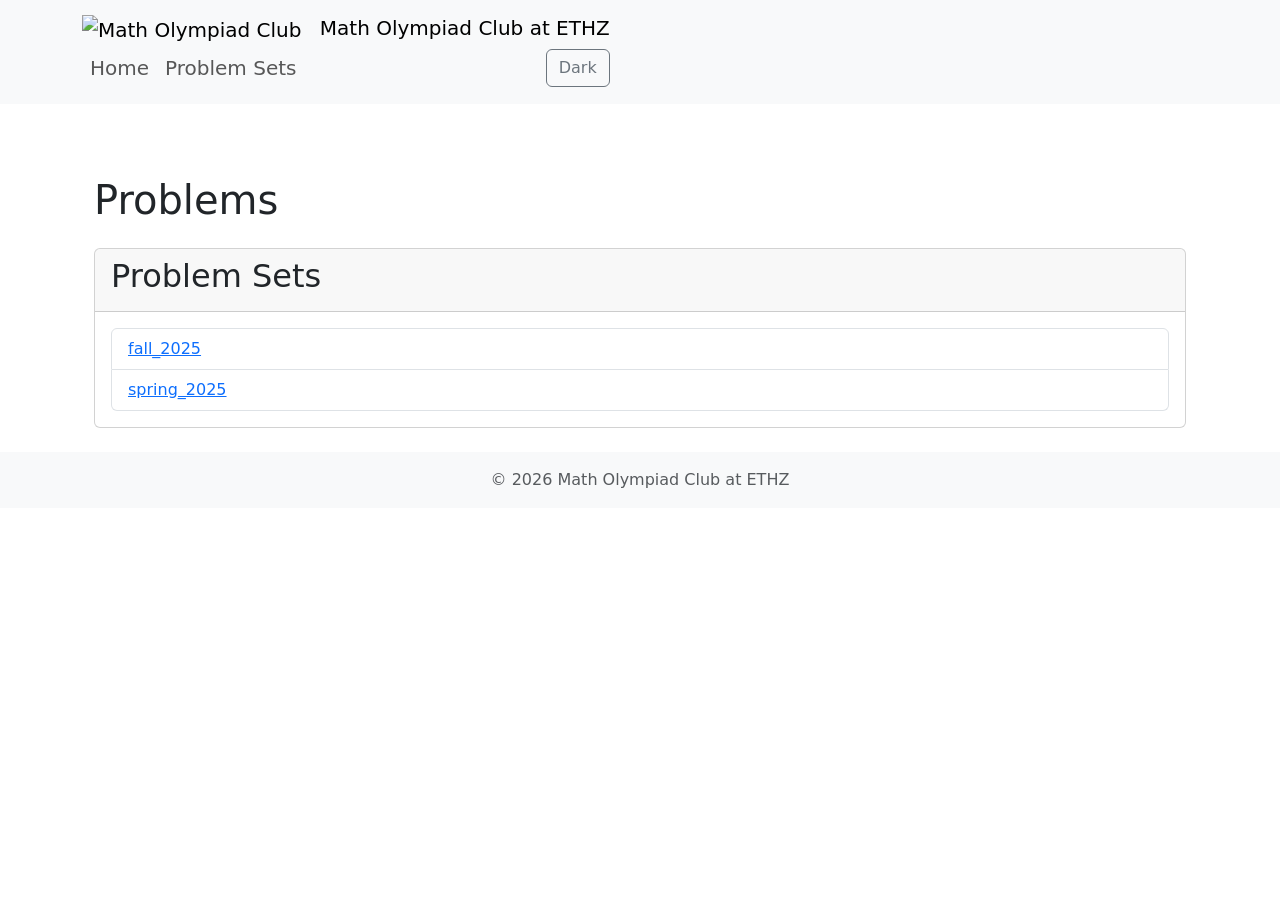
==== docs/problems.html @ e050d31b "update" ====
<!DOCTYPE html>
<html lang="en" data-bs-theme="light">
<head>
    <meta charset="UTF-8">
    <meta name="viewport" content="width=device-width, initial-scale=1.0">
    <title>Math Olympiad Club at ETHZ</title>
    <!-- Bootstrap CSS -->
    <link href="https://cdn.jsdelivr.net/npm/bootstrap@5.3.0/dist/css/bootstrap.min.css" rel="stylesheet">
    <!-- KaTeX CSS -->
    <link href="https://cdn.jsdelivr.net/npm/katex@0.16.4/dist/katex.min.css" rel="stylesheet">
    <!-- Custom Fonts -->
    <link href="https://fonts.googleapis.com/css2?family=Fira+Math&family=Fira+Sans:wght@400;700&display=swap" rel="stylesheet">
    <!-- Custom CSS -->
    <link href="static/css/custom.css" rel="stylesheet">
    <!-- Font Awesome (latest version) -->
    <script src="https://kit.fontawesome.com/your-fontawesome-kit.js" crossorigin="anonymous"></script>
</head>
<body>
    <nav class="navbar navbar-expand-lg navbar-light bg-light">
        <div class="container">
            <span class="navbar-brand">
                <img id="club-logo" src="static/images/club_logo.png" alt="Math Olympiad Club" style="height: 140px; margin-right: 12px;">
                Math Olympiad Club at ETHZ
            </a>
            <button class="navbar-toggler" type="button" data-bs-toggle="collapse" data-bs-target="#navbarNav">
                <span class="navbar-toggler-icon"></span>
            </button>
            <div class="collapse navbar-collapse" id="navbarNav">
                <ul class="navbar-nav me-auto">
                    <li class="nav-item">
                        <a class="nav-link" href="index.html">Home</a>
                    </li>
                    <li class="nav-item">
                        <a class="nav-link" href="problems.html">Problem Sets</a>
                    </li>
                </ul>
                <button id="theme-toggle" class="btn btn-outline-secondary ms-auto" type="button" aria-label="Toggle color mode">
                    Dark
                </button>
            </div>
        </div>
    </nav>

    <main class="container py-4">
        
<div class="container mt-5">
    <h1>Problems</h1>
    <div class="row mt-4">
        <div class="col-md-12">
            <div class="card">
                <div class="card-header">
                    <h2>Problem Sets</h2>
                </div>
                <div class="card-body">
                    
    <ul class="list-group">
    
        
            
            <li class="list-group-item">
                <a data-bs-toggle="collapse" href="#root-1" role="button" aria-expanded="false" aria-controls="root-1">
                    <i class="fas fa-folder"></i> fall_2025
                </a>
                <div class="collapse ms-3" id="root-1">
                    
    <ul class="list-group">
    
        
            
            <li class="list-group-item">
                <a data-bs-toggle="collapse" href="#root-1-1" role="button" aria-expanded="false" aria-controls="root-1-1">
                    <i class="fas fa-folder"></i> problemset_1
                </a>
                <div class="collapse ms-3" id="root-1-1">
                    
    <ul class="list-group">
    
        
            <li class="list-group-item">
                <a href="static/uploads/problems/fall_2025/problemset_1/problemset_1.pdf" target="_blank">
                    <i class="fas fa-file"></i> problemset_1.pdf
                </a>
            </li>
        
    
    </ul>

                </div>
            </li>
        
    
        
            
            <li class="list-group-item">
                <a data-bs-toggle="collapse" href="#root-1-2" role="button" aria-expanded="false" aria-controls="root-1-2">
                    <i class="fas fa-folder"></i> problemset_2
                </a>
                <div class="collapse ms-3" id="root-1-2">
                    
    <ul class="list-group">
    
        
            <li class="list-group-item">
                <a href="static/uploads/problems/fall_2025/problemset_2/problemset_2.pdf" target="_blank">
                    <i class="fas fa-file"></i> problemset_2.pdf
                </a>
            </li>
        
    
    </ul>

                </div>
            </li>
        
    
        
            
            <li class="list-group-item">
                <a data-bs-toggle="collapse" href="#root-1-3" role="button" aria-expanded="false" aria-controls="root-1-3">
                    <i class="fas fa-folder"></i> problemset_3
                </a>
                <div class="collapse ms-3" id="root-1-3">
                    
    <ul class="list-group">
    
        
            <li class="list-group-item">
                <a href="static/uploads/problems/fall_2025/problemset_3/problemset_3.pdf" target="_blank">
                    <i class="fas fa-file"></i> problemset_3.pdf
                </a>
            </li>
        
    
    </ul>

                </div>
            </li>
        
    
        
            
            <li class="list-group-item">
                <a data-bs-toggle="collapse" href="#root-1-4" role="button" aria-expanded="false" aria-controls="root-1-4">
                    <i class="fas fa-folder"></i> problemset_4
                </a>
                <div class="collapse ms-3" id="root-1-4">
                    
    <ul class="list-group">
    
        
            <li class="list-group-item">
                <a href="static/uploads/problems/fall_2025/problemset_4/problemset_4.pdf" target="_blank">
                    <i class="fas fa-file"></i> problemset_4.pdf
                </a>
            </li>
        
    
    </ul>

                </div>
            </li>
        
    
        
            <li class="list-group-item">
                <a href="static/uploads/problems/fall_2025/Problems_Selection_4.pdf" target="_blank">
                    <i class="fas fa-file"></i> Problems_Selection_4.pdf
                </a>
            </li>
        
    
        
            <li class="list-group-item">
                <a href="static/uploads/problems/fall_2025/Problems_Selection_5.pdf" target="_blank">
                    <i class="fas fa-file"></i> Problems_Selection_5.pdf
                </a>
            </li>
        
    
        
            <li class="list-group-item">
                <a href="static/uploads/problems/fall_2025/Problems_Selection_6.pdf" target="_blank">
                    <i class="fas fa-file"></i> Problems_Selection_6.pdf
                </a>
            </li>
        
    
        
            <li class="list-group-item">
                <a href="static/uploads/problems/fall_2025/Problem_Selection_7.pdf" target="_blank">
                    <i class="fas fa-file"></i> Problem_Selection_7.pdf
                </a>
            </li>
        
    
    </ul>

                </div>
            </li>
        
    
        
            
            <li class="list-group-item">
                <a data-bs-toggle="collapse" href="#root-2" role="button" aria-expanded="false" aria-controls="root-2">
                    <i class="fas fa-folder"></i> spring_2025
                </a>
                <div class="collapse ms-3" id="root-2">
                    
    <ul class="list-group">
    
        
            
            <li class="list-group-item">
                <a data-bs-toggle="collapse" href="#root-2-1" role="button" aria-expanded="false" aria-controls="root-2-1">
                    <i class="fas fa-folder"></i> magic_problems_&_puzzles
                </a>
                <div class="collapse ms-3" id="root-2-1">
                    
    <ul class="list-group">
    
        
            
            <li class="list-group-item">
                <a data-bs-toggle="collapse" href="#root-2-1-1" role="button" aria-expanded="false" aria-controls="root-2-1-1">
                    <i class="fas fa-folder"></i> hat_problems
                </a>
                <div class="collapse ms-3" id="root-2-1-1">
                    
    <ul class="list-group">
    
        
            <li class="list-group-item">
                <a href="static/uploads/problems/spring_2025/magic_problems_&_puzzles/hat_problems/hat_problems.pdf" target="_blank">
                    <i class="fas fa-file"></i> hat_problems.pdf
                </a>
            </li>
        
    
        
            <li class="list-group-item">
                <a href="static/uploads/problems/spring_2025/magic_problems_&_puzzles/hat_problems/hat_problems_solutions.pdf" target="_blank">
                    <i class="fas fa-file"></i> hat_problems_solutions.pdf
                </a>
            </li>
        
    
    </ul>

                </div>
            </li>
        
    
        
            
            <li class="list-group-item">
                <a data-bs-toggle="collapse" href="#root-2-1-2" role="button" aria-expanded="false" aria-controls="root-2-1-2">
                    <i class="fas fa-folder"></i> picture_hanging_puzzle
                </a>
                <div class="collapse ms-3" id="root-2-1-2">
                    
    <ul class="list-group">
    
        
            <li class="list-group-item">
                <a href="static/uploads/problems/spring_2025/magic_problems_&_puzzles/picture_hanging_puzzle/picture_hanging_puzzle.pdf" target="_blank">
                    <i class="fas fa-file"></i> picture_hanging_puzzle.pdf
                </a>
            </li>
        
    
        
            <li class="list-group-item">
                <a href="static/uploads/problems/spring_2025/magic_problems_&_puzzles/picture_hanging_puzzle/picture_hanging_puzzle_solutions.pdf" target="_blank">
                    <i class="fas fa-file"></i> picture_hanging_puzzle_solutions.pdf
                </a>
            </li>
        
    
    </ul>

                </div>
            </li>
        
    
    </ul>

                </div>
            </li>
        
    
        
            
            <li class="list-group-item">
                <a data-bs-toggle="collapse" href="#root-2-2" role="button" aria-expanded="false" aria-controls="root-2-2">
                    <i class="fas fa-folder"></i> problemset_1
                </a>
                <div class="collapse ms-3" id="root-2-2">
                    
    <ul class="list-group">
    
        
            <li class="list-group-item">
                <a href="static/uploads/problems/spring_2025/problemset_1/problemsetsolutions_1.pdf" target="_blank">
                    <i class="fas fa-file"></i> problemsetsolutions_1.pdf
                </a>
            </li>
        
    
        
            <li class="list-group-item">
                <a href="static/uploads/problems/spring_2025/problemset_1/problemset_1.pdf" target="_blank">
                    <i class="fas fa-file"></i> problemset_1.pdf
                </a>
            </li>
        
    
    </ul>

                </div>
            </li>
        
    
        
            
            <li class="list-group-item">
                <a data-bs-toggle="collapse" href="#root-2-3" role="button" aria-expanded="false" aria-controls="root-2-3">
                    <i class="fas fa-folder"></i> problemset_2
                </a>
                <div class="collapse ms-3" id="root-2-3">
                    
    <ul class="list-group">
    
        
            <li class="list-group-item">
                <a href="static/uploads/problems/spring_2025/problemset_2/problemsetsolutions_2.pdf" target="_blank">
                    <i class="fas fa-file"></i> problemsetsolutions_2.pdf
                </a>
            </li>
        
    
        
            <li class="list-group-item">
                <a href="static/uploads/problems/spring_2025/problemset_2/problemset_2.pdf" target="_blank">
                    <i class="fas fa-file"></i> problemset_2.pdf
                </a>
            </li>
        
    
    </ul>

                </div>
            </li>
        
    
        
            
            <li class="list-group-item">
                <a data-bs-toggle="collapse" href="#root-2-4" role="button" aria-expanded="false" aria-controls="root-2-4">
                    <i class="fas fa-folder"></i> problemset_3
                </a>
                <div class="collapse ms-3" id="root-2-4">
                    
    <ul class="list-group">
    
        
            <li class="list-group-item">
                <a href="static/uploads/problems/spring_2025/problemset_3/problemsetsolutions_3.pdf" target="_blank">
                    <i class="fas fa-file"></i> problemsetsolutions_3.pdf
                </a>
            </li>
        
    
        
            <li class="list-group-item">
                <a href="static/uploads/problems/spring_2025/problemset_3/problemset_3.pdf" target="_blank">
                    <i class="fas fa-file"></i> problemset_3.pdf
                </a>
            </li>
        
    
    </ul>

                </div>
            </li>
        
    
        
            
            <li class="list-group-item">
                <a data-bs-toggle="collapse" href="#root-2-5" role="button" aria-expanded="false" aria-controls="root-2-5">
                    <i class="fas fa-folder"></i> problemset_4
                </a>
                <div class="collapse ms-3" id="root-2-5">
                    
    <ul class="list-group">
    
        
            <li class="list-group-item">
                <a href="static/uploads/problems/spring_2025/problemset_4/problemsetsolutions_4.pdf" target="_blank">
                    <i class="fas fa-file"></i> problemsetsolutions_4.pdf
                </a>
            </li>
        
    
        
            <li class="list-group-item">
                <a href="static/uploads/problems/spring_2025/problemset_4/problemset_4.pdf" target="_blank">
                    <i class="fas fa-file"></i> problemset_4.pdf
                </a>
            </li>
        
    
    </ul>

                </div>
            </li>
        
    
        
            
            <li class="list-group-item">
                <a data-bs-toggle="collapse" href="#root-2-6" role="button" aria-expanded="false" aria-controls="root-2-6">
                    <i class="fas fa-folder"></i> problemset_5
                </a>
                <div class="collapse ms-3" id="root-2-6">
                    
    <ul class="list-group">
    
        
            <li class="list-group-item">
                <a href="static/uploads/problems/spring_2025/problemset_5/problemsetsolutions_5.pdf" target="_blank">
                    <i class="fas fa-file"></i> problemsetsolutions_5.pdf
                </a>
            </li>
        
    
        
            <li class="list-group-item">
                <a href="static/uploads/problems/spring_2025/problemset_5/problemset_5.pdf" target="_blank">
                    <i class="fas fa-file"></i> problemset_5.pdf
                </a>
            </li>
        
    
    </ul>

                </div>
            </li>
        
    
        
            
            <li class="list-group-item">
                <a data-bs-toggle="collapse" href="#root-2-7" role="button" aria-expanded="false" aria-controls="root-2-7">
                    <i class="fas fa-folder"></i> problemset_6
                </a>
                <div class="collapse ms-3" id="root-2-7">
                    
    <ul class="list-group">
    
        
            <li class="list-group-item">
                <a href="static/uploads/problems/spring_2025/problemset_6/problemsetsolutions_6.pdf" target="_blank">
                    <i class="fas fa-file"></i> problemsetsolutions_6.pdf
                </a>
            </li>
        
    
        
            <li class="list-group-item">
                <a href="static/uploads/problems/spring_2025/problemset_6/problemset_6.pdf" target="_blank">
                    <i class="fas fa-file"></i> problemset_6.pdf
                </a>
            </li>
        
    
    </ul>

                </div>
            </li>
        
    
        
            
            <li class="list-group-item">
                <a data-bs-toggle="collapse" href="#root-2-8" role="button" aria-expanded="false" aria-controls="root-2-8">
                    <i class="fas fa-folder"></i> problemset_7
                </a>
                <div class="collapse ms-3" id="root-2-8">
                    
    <ul class="list-group">
    
        
            <li class="list-group-item">
                <a href="static/uploads/problems/spring_2025/problemset_7/problemsetsolutions_7.pdf" target="_blank">
                    <i class="fas fa-file"></i> problemsetsolutions_7.pdf
                </a>
            </li>
        
    
        
            <li class="list-group-item">
                <a href="static/uploads/problems/spring_2025/problemset_7/problemset_7.pdf" target="_blank">
                    <i class="fas fa-file"></i> problemset_7.pdf
                </a>
            </li>
        
    
    </ul>

                </div>
            </li>
        
    
        
            
            <li class="list-group-item">
                <a data-bs-toggle="collapse" href="#root-2-9" role="button" aria-expanded="false" aria-controls="root-2-9">
                    <i class="fas fa-folder"></i> problemset_8
                </a>
                <div class="collapse ms-3" id="root-2-9">
                    
    <ul class="list-group">
    
        
            <li class="list-group-item">
                <a href="static/uploads/problems/spring_2025/problemset_8/problemset_8.pdf" target="_blank">
                    <i class="fas fa-file"></i> problemset_8.pdf
                </a>
            </li>
        
    
        
            <li class="list-group-item">
                <a href="static/uploads/problems/spring_2025/problemset_8/problemsetsolutions_8.pdf" target="_blank">
                    <i class="fas fa-file"></i> problemsetsolutions_8.pdf
                </a>
            </li>
        
    
    </ul>

                </div>
            </li>
        
    
        
            
            <li class="list-group-item">
                <a data-bs-toggle="collapse" href="#root-2-10" role="button" aria-expanded="false" aria-controls="root-2-10">
                    <i class="fas fa-folder"></i> problemset_9
                </a>
                <div class="collapse ms-3" id="root-2-10">
                    
    <ul class="list-group">
    
        
            <li class="list-group-item">
                <a href="static/uploads/problems/spring_2025/problemset_9/problemset_9.pdf" target="_blank">
                    <i class="fas fa-file"></i> problemset_9.pdf
                </a>
            </li>
        
    
        
            <li class="list-group-item">
                <a href="static/uploads/problems/spring_2025/problemset_9/problemsetsolutions_9.pdf" target="_blank">
                    <i class="fas fa-file"></i> problemsetsolutions_9.pdf
                </a>
            </li>
        
    
    </ul>

                </div>
            </li>
        
    
        
            
            <li class="list-group-item">
                <a data-bs-toggle="collapse" href="#root-2-11" role="button" aria-expanded="false" aria-controls="root-2-11">
                    <i class="fas fa-folder"></i> problemset_10
                </a>
                <div class="collapse ms-3" id="root-2-11">
                    
    <ul class="list-group">
    
        
            <li class="list-group-item">
                <a href="static/uploads/problems/spring_2025/problemset_10/problemset_10.pdf" target="_blank">
                    <i class="fas fa-file"></i> problemset_10.pdf
                </a>
            </li>
        
    
    </ul>

                </div>
            </li>
        
    
        
            
            <li class="list-group-item">
                <a data-bs-toggle="collapse" href="#root-2-12" role="button" aria-expanded="false" aria-controls="root-2-12">
                    <i class="fas fa-folder"></i> problemset_11
                </a>
                <div class="collapse ms-3" id="root-2-12">
                    
    <ul class="list-group">
    
        
            <li class="list-group-item">
                <a href="static/uploads/problems/spring_2025/problemset_11/problemset_11.pdf" target="_blank">
                    <i class="fas fa-file"></i> problemset_11.pdf
                </a>
            </li>
        
    
    </ul>

                </div>
            </li>
        
    
        
            
            <li class="list-group-item">
                <a data-bs-toggle="collapse" href="#root-2-13" role="button" aria-expanded="false" aria-controls="root-2-13">
                    <i class="fas fa-folder"></i> problemset_12
                </a>
                <div class="collapse ms-3" id="root-2-13">
                    
    <ul class="list-group">
    
        
            <li class="list-group-item">
                <a href="static/uploads/problems/spring_2025/problemset_12/problemset_12.pdf" target="_blank">
                    <i class="fas fa-file"></i> problemset_12.pdf
                </a>
            </li>
        
    
    </ul>

                </div>
            </li>
        
    
    </ul>

                </div>
            </li>
        
    
    </ul>

                </div>
            </div>
        </div>
    </div>
</div>

    </main>

    <footer class="footer mt-auto py-3 bg-light">
        <div class="container text-center">
            <span class="text-muted">© <span id="current-year"></span> Math Olympiad Club at ETHZ</span>
        </div>
    </footer>

    <!-- Bootstrap JS -->
    <script src="https://cdn.jsdelivr.net/npm/bootstrap@5.3.0/dist/js/bootstrap.bundle.min.js"></script>
    <!-- KaTeX JS -->
    <script src="https://cdn.jsdelivr.net/npm/katex@0.16.4/dist/katex.min.js"></script>
    <!-- Custom JS -->
    <script src="static/js/main.js"></script>
    <script>
    // Set current year
    document.getElementById('current-year').textContent = new Date().getFullYear();

    // Theme toggle logic with button text and persistence
    const themeToggle = document.getElementById('theme-toggle');
    const html = document.documentElement;
    const clubLogo = document.getElementById('club-logo');
    const logoLight = "static/images/club_logo.png";
    const logoDark = "static/images/club_logo_dark.png";
    function updateToggleText() {
        const currentTheme = html.getAttribute('data-bs-theme');
        themeToggle.textContent = currentTheme === 'light' ? 'Dark' : 'Light';
    }
    function updateLogo(theme) {
        clubLogo.src = theme === 'light' ? logoLight : logoDark;
    }
    function setTheme(theme) {
        html.setAttribute('data-bs-theme', theme);
        updateToggleText();
        updateLogo(theme);
        localStorage.setItem('theme', theme);
    }
    themeToggle.addEventListener('click', function() {
        const currentTheme = html.getAttribute('data-bs-theme');
        const newTheme = currentTheme === 'light' ? 'dark' : 'light';
        setTheme(newTheme);
    });
    // On page load, set theme from localStorage if available
    const savedTheme = localStorage.getItem('theme');
    if (savedTheme === 'dark' || savedTheme === 'light') {
        setTheme(savedTheme);
    } else {
        setTheme('light');
    }
    </script>
</body>
</html>
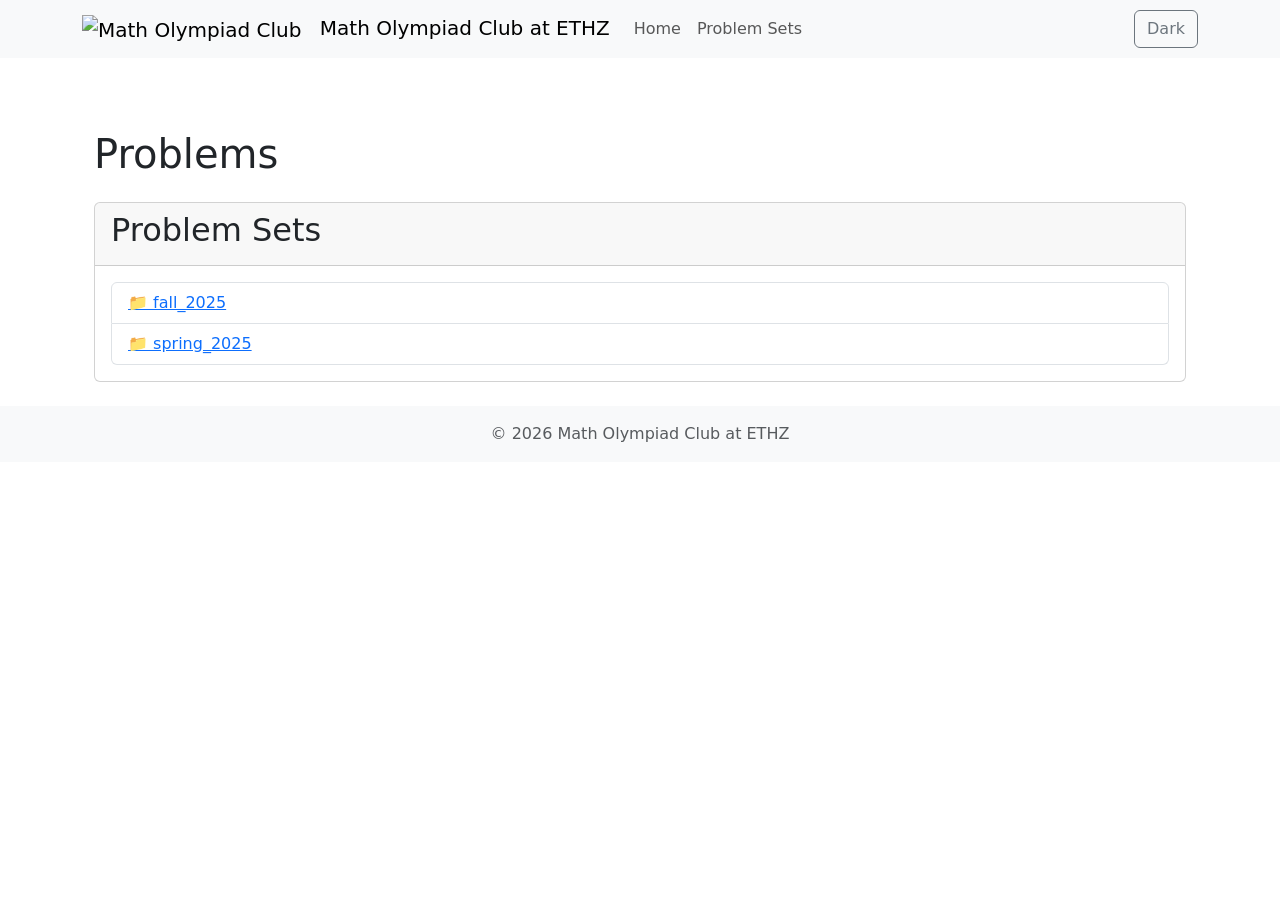
==== commit 679797a4: "update" ====
--- a/docs/problems.html
+++ b/docs/problems.html
@@ -6,14 +6,8 @@
     <title>Math Olympiad Club at ETHZ</title>
     <!-- Bootstrap CSS -->
     <link href="https://cdn.jsdelivr.net/npm/bootstrap@5.3.0/dist/css/bootstrap.min.css" rel="stylesheet">
-    <!-- KaTeX CSS -->
-    <link href="https://cdn.jsdelivr.net/npm/katex@0.16.4/dist/katex.min.css" rel="stylesheet">
-    <!-- Custom Fonts -->
-    <link href="https://fonts.googleapis.com/css2?family=Fira+Math&family=Fira+Sans:wght@400;700&display=swap" rel="stylesheet">
     <!-- Custom CSS -->
     <link href="static/css/custom.css" rel="stylesheet">
-    <!-- Font Awesome (latest version) -->
-    <script src="https://kit.fontawesome.com/your-fontawesome-kit.js" crossorigin="anonymous"></script>
 </head>
 <body>
     <nav class="navbar navbar-expand-lg navbar-light bg-light">
@@ -21,9 +15,12 @@
             <span class="navbar-brand">
                 <img id="club-logo" src="static/images/club_logo.png" alt="Math Olympiad Club" style="height: 140px; margin-right: 12px;">
                 Math Olympiad Club at ETHZ
-            </a>
+            </span>
             <button class="navbar-toggler" type="button" data-bs-toggle="collapse" data-bs-target="#navbarNav">
                 <span class="navbar-toggler-icon"></span>
+            </button>
+            <button id="theme-toggle" class="btn btn-outline-secondary ms-2 order-lg-last" type="button" aria-label="Toggle color mode">
+                Dark
             </button>
             <div class="collapse navbar-collapse" id="navbarNav">
                 <ul class="navbar-nav me-auto">
@@ -34,9 +31,6 @@
                         <a class="nav-link" href="problems.html">Problem Sets</a>
                     </li>
                 </ul>
-                <button id="theme-toggle" class="btn btn-outline-secondary ms-auto" type="button" aria-label="Toggle color mode">
-                    Dark
-                </button>
             </div>
         </div>
     </nav>
@@ -59,7 +53,7 @@
             
             <li class="list-group-item">
                 <a data-bs-toggle="collapse" href="#root-1" role="button" aria-expanded="false" aria-controls="root-1">
-                    <i class="fas fa-folder"></i> fall_2025
+                    📁 fall_2025
                 </a>
                 <div class="collapse ms-3" id="root-1">
                     
@@ -69,7 +63,7 @@
             
             <li class="list-group-item">
                 <a data-bs-toggle="collapse" href="#root-1-1" role="button" aria-expanded="false" aria-controls="root-1-1">
-                    <i class="fas fa-folder"></i> problemset_1
+                    📁 problemset_1
                 </a>
                 <div class="collapse ms-3" id="root-1-1">
                     
@@ -78,7 +72,7 @@
         
             <li class="list-group-item">
                 <a href="static/uploads/problems/fall_2025/problemset_1/problemset_1.pdf" target="_blank">
-                    <i class="fas fa-file"></i> problemset_1.pdf
+                    📄 problemset_1.pdf
                 </a>
             </li>
         
@@ -93,7 +87,7 @@
             
             <li class="list-group-item">
                 <a data-bs-toggle="collapse" href="#root-1-2" role="button" aria-expanded="false" aria-controls="root-1-2">
-                    <i class="fas fa-folder"></i> problemset_2
+                    📁 problemset_2
                 </a>
                 <div class="collapse ms-3" id="root-1-2">
                     
@@ -102,7 +96,7 @@
         
             <li class="list-group-item">
                 <a href="static/uploads/problems/fall_2025/problemset_2/problemset_2.pdf" target="_blank">
-                    <i class="fas fa-file"></i> problemset_2.pdf
+                    📄 problemset_2.pdf
                 </a>
             </li>
         
@@ -117,7 +111,7 @@
             
             <li class="list-group-item">
                 <a data-bs-toggle="collapse" href="#root-1-3" role="button" aria-expanded="false" aria-controls="root-1-3">
-                    <i class="fas fa-folder"></i> problemset_3
+                    📁 problemset_3
                 </a>
                 <div class="collapse ms-3" id="root-1-3">
                     
@@ -126,7 +120,7 @@
         
             <li class="list-group-item">
                 <a href="static/uploads/problems/fall_2025/problemset_3/problemset_3.pdf" target="_blank">
-                    <i class="fas fa-file"></i> problemset_3.pdf
+                    📄 problemset_3.pdf
                 </a>
             </li>
         
@@ -141,7 +135,7 @@
             
             <li class="list-group-item">
                 <a data-bs-toggle="collapse" href="#root-1-4" role="button" aria-expanded="false" aria-controls="root-1-4">
-                    <i class="fas fa-folder"></i> problemset_4
+                    📁 problemset_4
                 </a>
                 <div class="collapse ms-3" id="root-1-4">
                     
@@ -150,7 +144,7 @@
         
             <li class="list-group-item">
                 <a href="static/uploads/problems/fall_2025/problemset_4/problemset_4.pdf" target="_blank">
-                    <i class="fas fa-file"></i> problemset_4.pdf
+                    📄 problemset_4.pdf
                 </a>
             </li>
         
@@ -164,7 +158,7 @@
         
             <li class="list-group-item">
                 <a href="static/uploads/problems/fall_2025/Problems_Selection_4.pdf" target="_blank">
-                    <i class="fas fa-file"></i> Problems_Selection_4.pdf
+                    📄 Problems_Selection_4.pdf
                 </a>
             </li>
         
@@ -172,7 +166,7 @@
         
             <li class="list-group-item">
                 <a href="static/uploads/problems/fall_2025/Problems_Selection_5.pdf" target="_blank">
-                    <i class="fas fa-file"></i> Problems_Selection_5.pdf
+                    📄 Problems_Selection_5.pdf
                 </a>
             </li>
         
@@ -180,7 +174,7 @@
         
             <li class="list-group-item">
                 <a href="static/uploads/problems/fall_2025/Problems_Selection_6.pdf" target="_blank">
-                    <i class="fas fa-file"></i> Problems_Selection_6.pdf
+                    📄 Problems_Selection_6.pdf
                 </a>
             </li>
         
@@ -188,7 +182,7 @@
         
             <li class="list-group-item">
                 <a href="static/uploads/problems/fall_2025/Problem_Selection_7.pdf" target="_blank">
-                    <i class="fas fa-file"></i> Problem_Selection_7.pdf
+                    📄 Problem_Selection_7.pdf
                 </a>
             </li>
         
@@ -203,7 +197,7 @@
             
             <li class="list-group-item">
                 <a data-bs-toggle="collapse" href="#root-2" role="button" aria-expanded="false" aria-controls="root-2">
-                    <i class="fas fa-folder"></i> spring_2025
+                    📁 spring_2025
                 </a>
                 <div class="collapse ms-3" id="root-2">
                     
@@ -213,7 +207,7 @@
             
             <li class="list-group-item">
                 <a data-bs-toggle="collapse" href="#root-2-1" role="button" aria-expanded="false" aria-controls="root-2-1">
-                    <i class="fas fa-folder"></i> magic_problems_&_puzzles
+                    📁 magic_problems_&_puzzles
                 </a>
                 <div class="collapse ms-3" id="root-2-1">
                     
@@ -223,7 +217,7 @@
             
             <li class="list-group-item">
                 <a data-bs-toggle="collapse" href="#root-2-1-1" role="button" aria-expanded="false" aria-controls="root-2-1-1">
-                    <i class="fas fa-folder"></i> hat_problems
+                    📁 hat_problems
                 </a>
                 <div class="collapse ms-3" id="root-2-1-1">
                     
@@ -232,7 +226,7 @@
         
             <li class="list-group-item">
                 <a href="static/uploads/problems/spring_2025/magic_problems_&_puzzles/hat_problems/hat_problems.pdf" target="_blank">
-                    <i class="fas fa-file"></i> hat_problems.pdf
+                    📄 hat_problems.pdf
                 </a>
             </li>
         
@@ -240,7 +234,7 @@
         
             <li class="list-group-item">
                 <a href="static/uploads/problems/spring_2025/magic_problems_&_puzzles/hat_problems/hat_problems_solutions.pdf" target="_blank">
-                    <i class="fas fa-file"></i> hat_problems_solutions.pdf
+                    📄 hat_problems_solutions.pdf
                 </a>
             </li>
         
@@ -255,7 +249,7 @@
             
             <li class="list-group-item">
                 <a data-bs-toggle="collapse" href="#root-2-1-2" role="button" aria-expanded="false" aria-controls="root-2-1-2">
-                    <i class="fas fa-folder"></i> picture_hanging_puzzle
+                    📁 picture_hanging_puzzle
                 </a>
                 <div class="collapse ms-3" id="root-2-1-2">
                     
@@ -264,7 +258,7 @@
         
             <li class="list-group-item">
                 <a href="static/uploads/problems/spring_2025/magic_problems_&_puzzles/picture_hanging_puzzle/picture_hanging_puzzle.pdf" target="_blank">
-                    <i class="fas fa-file"></i> picture_hanging_puzzle.pdf
+                    📄 picture_hanging_puzzle.pdf
                 </a>
             </li>
         
@@ -272,7 +266,7 @@
         
             <li class="list-group-item">
                 <a href="static/uploads/problems/spring_2025/magic_problems_&_puzzles/picture_hanging_puzzle/picture_hanging_puzzle_solutions.pdf" target="_blank">
-                    <i class="fas fa-file"></i> picture_hanging_puzzle_solutions.pdf
+                    📄 picture_hanging_puzzle_solutions.pdf
                 </a>
             </li>
         
@@ -293,7 +287,7 @@
             
             <li class="list-group-item">
                 <a data-bs-toggle="collapse" href="#root-2-2" role="button" aria-expanded="false" aria-controls="root-2-2">
-                    <i class="fas fa-folder"></i> problemset_1
+                    📁 problemset_1
                 </a>
                 <div class="collapse ms-3" id="root-2-2">
                     
@@ -302,7 +296,7 @@
         
             <li class="list-group-item">
                 <a href="static/uploads/problems/spring_2025/problemset_1/problemsetsolutions_1.pdf" target="_blank">
-                    <i class="fas fa-file"></i> problemsetsolutions_1.pdf
+                    📄 problemsetsolutions_1.pdf
                 </a>
             </li>
         
@@ -310,7 +304,7 @@
         
             <li class="list-group-item">
                 <a href="static/uploads/problems/spring_2025/problemset_1/problemset_1.pdf" target="_blank">
-                    <i class="fas fa-file"></i> problemset_1.pdf
+                    📄 problemset_1.pdf
                 </a>
             </li>
         
@@ -325,7 +319,7 @@
             
             <li class="list-group-item">
                 <a data-bs-toggle="collapse" href="#root-2-3" role="button" aria-expanded="false" aria-controls="root-2-3">
-                    <i class="fas fa-folder"></i> problemset_2
+                    📁 problemset_2
                 </a>
                 <div class="collapse ms-3" id="root-2-3">
                     
@@ -334,7 +328,7 @@
         
             <li class="list-group-item">
                 <a href="static/uploads/problems/spring_2025/problemset_2/problemsetsolutions_2.pdf" target="_blank">
-                    <i class="fas fa-file"></i> problemsetsolutions_2.pdf
+                    📄 problemsetsolutions_2.pdf
                 </a>
             </li>
         
@@ -342,7 +336,7 @@
         
             <li class="list-group-item">
                 <a href="static/uploads/problems/spring_2025/problemset_2/problemset_2.pdf" target="_blank">
-                    <i class="fas fa-file"></i> problemset_2.pdf
+                    📄 problemset_2.pdf
                 </a>
             </li>
         
@@ -357,7 +351,7 @@
             
             <li class="list-group-item">
                 <a data-bs-toggle="collapse" href="#root-2-4" role="button" aria-expanded="false" aria-controls="root-2-4">
-                    <i class="fas fa-folder"></i> problemset_3
+                    📁 problemset_3
                 </a>
                 <div class="collapse ms-3" id="root-2-4">
                     
@@ -366,7 +360,7 @@
         
             <li class="list-group-item">
                 <a href="static/uploads/problems/spring_2025/problemset_3/problemsetsolutions_3.pdf" target="_blank">
-                    <i class="fas fa-file"></i> problemsetsolutions_3.pdf
+                    📄 problemsetsolutions_3.pdf
                 </a>
             </li>
         
@@ -374,7 +368,7 @@
         
             <li class="list-group-item">
                 <a href="static/uploads/problems/spring_2025/problemset_3/problemset_3.pdf" target="_blank">
-                    <i class="fas fa-file"></i> problemset_3.pdf
+                    📄 problemset_3.pdf
                 </a>
             </li>
         
@@ -389,7 +383,7 @@
             
             <li class="list-group-item">
                 <a data-bs-toggle="collapse" href="#root-2-5" role="button" aria-expanded="false" aria-controls="root-2-5">
-                    <i class="fas fa-folder"></i> problemset_4
+                    📁 problemset_4
                 </a>
                 <div class="collapse ms-3" id="root-2-5">
                     
@@ -398,7 +392,7 @@
         
             <li class="list-group-item">
                 <a href="static/uploads/problems/spring_2025/problemset_4/problemsetsolutions_4.pdf" target="_blank">
-                    <i class="fas fa-file"></i> problemsetsolutions_4.pdf
+                    📄 problemsetsolutions_4.pdf
                 </a>
             </li>
         
@@ -406,7 +400,7 @@
         
             <li class="list-group-item">
                 <a href="static/uploads/problems/spring_2025/problemset_4/problemset_4.pdf" target="_blank">
-                    <i class="fas fa-file"></i> problemset_4.pdf
+                    📄 problemset_4.pdf
                 </a>
             </li>
         
@@ -421,7 +415,7 @@
             
             <li class="list-group-item">
                 <a data-bs-toggle="collapse" href="#root-2-6" role="button" aria-expanded="false" aria-controls="root-2-6">
-                    <i class="fas fa-folder"></i> problemset_5
+                    📁 problemset_5
                 </a>
                 <div class="collapse ms-3" id="root-2-6">
                     
@@ -430,7 +424,7 @@
         
             <li class="list-group-item">
                 <a href="static/uploads/problems/spring_2025/problemset_5/problemsetsolutions_5.pdf" target="_blank">
-                    <i class="fas fa-file"></i> problemsetsolutions_5.pdf
+                    📄 problemsetsolutions_5.pdf
                 </a>
             </li>
         
@@ -438,7 +432,7 @@
         
             <li class="list-group-item">
                 <a href="static/uploads/problems/spring_2025/problemset_5/problemset_5.pdf" target="_blank">
-                    <i class="fas fa-file"></i> problemset_5.pdf
+                    📄 problemset_5.pdf
                 </a>
             </li>
         
@@ -453,7 +447,7 @@
             
             <li class="list-group-item">
                 <a data-bs-toggle="collapse" href="#root-2-7" role="button" aria-expanded="false" aria-controls="root-2-7">
-                    <i class="fas fa-folder"></i> problemset_6
+                    📁 problemset_6
                 </a>
                 <div class="collapse ms-3" id="root-2-7">
                     
@@ -462,7 +456,7 @@
         
             <li class="list-group-item">
                 <a href="static/uploads/problems/spring_2025/problemset_6/problemsetsolutions_6.pdf" target="_blank">
-                    <i class="fas fa-file"></i> problemsetsolutions_6.pdf
+                    📄 problemsetsolutions_6.pdf
                 </a>
             </li>
         
@@ -470,7 +464,7 @@
         
             <li class="list-group-item">
                 <a href="static/uploads/problems/spring_2025/problemset_6/problemset_6.pdf" target="_blank">
-                    <i class="fas fa-file"></i> problemset_6.pdf
+                    📄 problemset_6.pdf
                 </a>
             </li>
         
@@ -485,7 +479,7 @@
             
             <li class="list-group-item">
                 <a data-bs-toggle="collapse" href="#root-2-8" role="button" aria-expanded="false" aria-controls="root-2-8">
-                    <i class="fas fa-folder"></i> problemset_7
+                    📁 problemset_7
                 </a>
                 <div class="collapse ms-3" id="root-2-8">
                     
@@ -494,7 +488,7 @@
         
             <li class="list-group-item">
                 <a href="static/uploads/problems/spring_2025/problemset_7/problemsetsolutions_7.pdf" target="_blank">
-                    <i class="fas fa-file"></i> problemsetsolutions_7.pdf
+                    📄 problemsetsolutions_7.pdf
                 </a>
             </li>
         
@@ -502,7 +496,7 @@
         
             <li class="list-group-item">
                 <a href="static/uploads/problems/spring_2025/problemset_7/problemset_7.pdf" target="_blank">
-                    <i class="fas fa-file"></i> problemset_7.pdf
+                    📄 problemset_7.pdf
                 </a>
             </li>
         
@@ -517,7 +511,7 @@
             
             <li class="list-group-item">
                 <a data-bs-toggle="collapse" href="#root-2-9" role="button" aria-expanded="false" aria-controls="root-2-9">
-                    <i class="fas fa-folder"></i> problemset_8
+                    📁 problemset_8
                 </a>
                 <div class="collapse ms-3" id="root-2-9">
                     
@@ -526,7 +520,7 @@
         
             <li class="list-group-item">
                 <a href="static/uploads/problems/spring_2025/problemset_8/problemset_8.pdf" target="_blank">
-                    <i class="fas fa-file"></i> problemset_8.pdf
+                    📄 problemset_8.pdf
                 </a>
             </li>
         
@@ -534,7 +528,7 @@
         
             <li class="list-group-item">
                 <a href="static/uploads/problems/spring_2025/problemset_8/problemsetsolutions_8.pdf" target="_blank">
-                    <i class="fas fa-file"></i> problemsetsolutions_8.pdf
+                    📄 problemsetsolutions_8.pdf
                 </a>
             </li>
         
@@ -549,7 +543,7 @@
             
             <li class="list-group-item">
                 <a data-bs-toggle="collapse" href="#root-2-10" role="button" aria-expanded="false" aria-controls="root-2-10">
-                    <i class="fas fa-folder"></i> problemset_9
+                    📁 problemset_9
                 </a>
                 <div class="collapse ms-3" id="root-2-10">
                     
@@ -558,7 +552,7 @@
         
             <li class="list-group-item">
                 <a href="static/uploads/problems/spring_2025/problemset_9/problemset_9.pdf" target="_blank">
-                    <i class="fas fa-file"></i> problemset_9.pdf
+                    📄 problemset_9.pdf
                 </a>
             </li>
         
@@ -566,7 +560,7 @@
         
             <li class="list-group-item">
                 <a href="static/uploads/problems/spring_2025/problemset_9/problemsetsolutions_9.pdf" target="_blank">
-                    <i class="fas fa-file"></i> problemsetsolutions_9.pdf
+                    📄 problemsetsolutions_9.pdf
                 </a>
             </li>
         
@@ -581,7 +575,7 @@
             
             <li class="list-group-item">
                 <a data-bs-toggle="collapse" href="#root-2-11" role="button" aria-expanded="false" aria-controls="root-2-11">
-                    <i class="fas fa-folder"></i> problemset_10
+                    📁 problemset_10
                 </a>
                 <div class="collapse ms-3" id="root-2-11">
                     
@@ -590,7 +584,7 @@
         
             <li class="list-group-item">
                 <a href="static/uploads/problems/spring_2025/problemset_10/problemset_10.pdf" target="_blank">
-                    <i class="fas fa-file"></i> problemset_10.pdf
+                    📄 problemset_10.pdf
                 </a>
             </li>
         
@@ -605,7 +599,7 @@
             
             <li class="list-group-item">
                 <a data-bs-toggle="collapse" href="#root-2-12" role="button" aria-expanded="false" aria-controls="root-2-12">
-                    <i class="fas fa-folder"></i> problemset_11
+                    📁 problemset_11
                 </a>
                 <div class="collapse ms-3" id="root-2-12">
                     
@@ -614,7 +608,7 @@
         
             <li class="list-group-item">
                 <a href="static/uploads/problems/spring_2025/problemset_11/problemset_11.pdf" target="_blank">
-                    <i class="fas fa-file"></i> problemset_11.pdf
+                    📄 problemset_11.pdf
                 </a>
             </li>
         
@@ -629,7 +623,7 @@
             
             <li class="list-group-item">
                 <a data-bs-toggle="collapse" href="#root-2-13" role="button" aria-expanded="false" aria-controls="root-2-13">
-                    <i class="fas fa-folder"></i> problemset_12
+                    📁 problemset_12
                 </a>
                 <div class="collapse ms-3" id="root-2-13">
                     
@@ -638,7 +632,7 @@
         
             <li class="list-group-item">
                 <a href="static/uploads/problems/spring_2025/problemset_12/problemset_12.pdf" target="_blank">
-                    <i class="fas fa-file"></i> problemset_12.pdf
+                    📄 problemset_12.pdf
                 </a>
             </li>
         
@@ -673,10 +667,6 @@
 
     <!-- Bootstrap JS -->
     <script src="https://cdn.jsdelivr.net/npm/bootstrap@5.3.0/dist/js/bootstrap.bundle.min.js"></script>
-    <!-- KaTeX JS -->
-    <script src="https://cdn.jsdelivr.net/npm/katex@0.16.4/dist/katex.min.js"></script>
-    <!-- Custom JS -->
-    <script src="static/js/main.js"></script>
     <script>
     // Set current year
     document.getElementById('current-year').textContent = new Date().getFullYear();
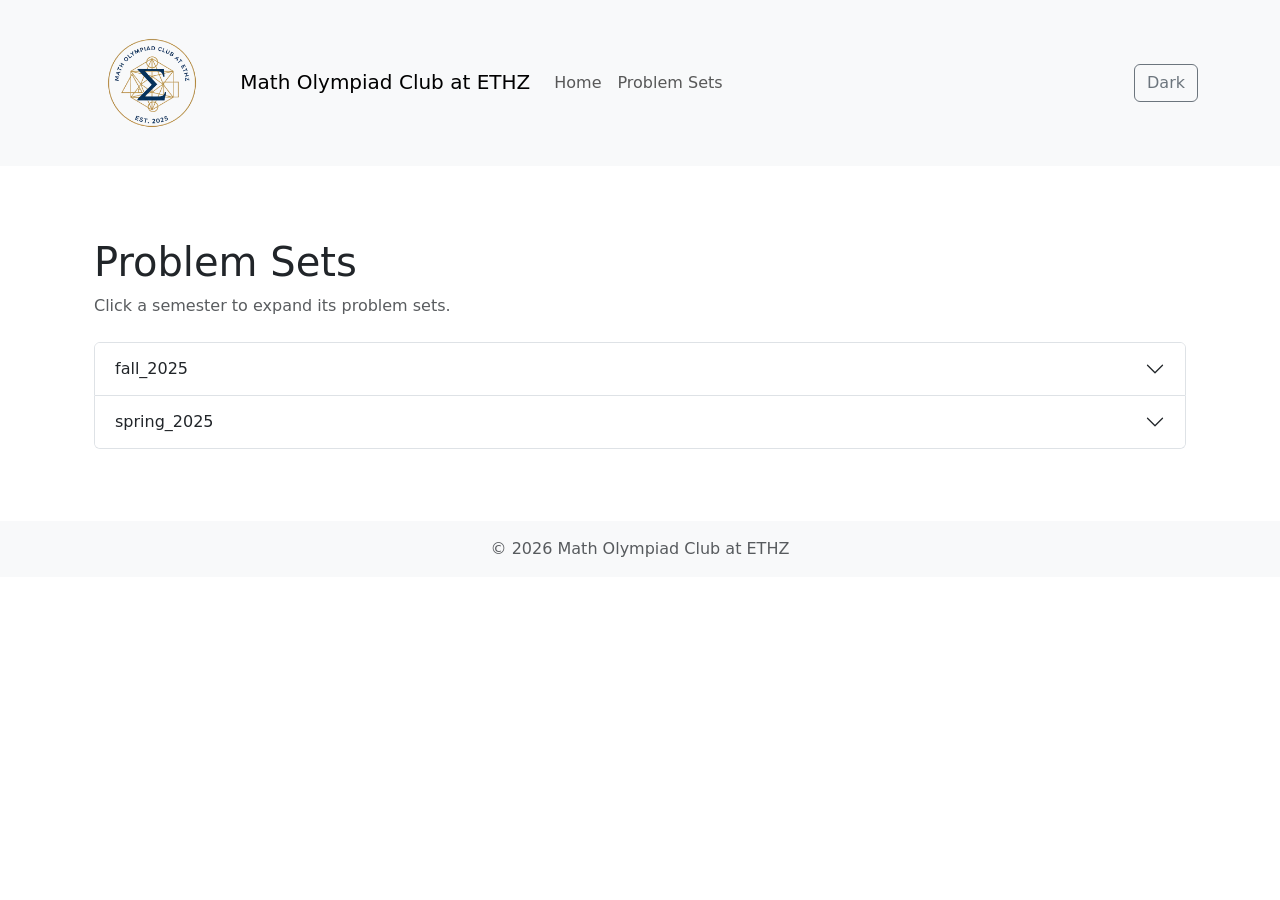
==== commit c49a065a: "update" ====
--- a/docs/problems.html
+++ b/docs/problems.html
@@ -10,10 +10,10 @@
     <link href="static/css/custom.css" rel="stylesheet">
 </head>
 <body>
-    <nav class="navbar navbar-expand-lg navbar-light bg-light">
+    <nav class="navbar navbar-expand-lg bg-body-tertiary">
         <div class="container">
             <span class="navbar-brand">
-                <img id="club-logo" src="static/images/club_logo.png" alt="Math Olympiad Club" style="height: 140px; margin-right: 12px;">
+                <img id="club-logo" src="static/images/club_logo_light.png" alt="Math Olympiad Club" style="height: 140px; margin-right: 12px;">
                 Math Olympiad Club at ETHZ
             </span>
             <button class="navbar-toggler" type="button" data-bs-toggle="collapse" data-bs-target="#navbarNav">
@@ -35,631 +35,705 @@
         </div>
     </nav>
 
-    <main class="container py-4">
+    <main class="container py-4 mb-5">
         
 <div class="container mt-5">
-    <h1>Problems</h1>
-    <div class="row mt-4">
-        <div class="col-md-12">
-            <div class="card">
-                <div class="card-header">
-                    <h2>Problem Sets</h2>
-                </div>
-                <div class="card-body">
-                    
-    <ul class="list-group">
-    
-        
-            
-            <li class="list-group-item">
-                <a data-bs-toggle="collapse" href="#root-1" role="button" aria-expanded="false" aria-controls="root-1">
-                    📁 fall_2025
-                </a>
-                <div class="collapse ms-3" id="root-1">
-                    
-    <ul class="list-group">
-    
-        
-            
-            <li class="list-group-item">
-                <a data-bs-toggle="collapse" href="#root-1-1" role="button" aria-expanded="false" aria-controls="root-1-1">
-                    📁 problemset_1
-                </a>
-                <div class="collapse ms-3" id="root-1-1">
-                    
-    <ul class="list-group">
-    
-        
-            <li class="list-group-item">
-                <a href="static/uploads/problems/fall_2025/problemset_1/problemset_1.pdf" target="_blank">
+    <h1>Problem Sets</h1>
+    <p class="text-muted mb-4">Click a semester to expand its problem sets.</p>
+    
+    <div class="accordion" id="acc-root">
+    
+        
+            
+            <div class="accordion-item">
+                <h2 class="accordion-header">
+                    <button class="accordion-button collapsed" type="button" data-bs-toggle="collapse" data-bs-target="#root-1" aria-expanded="false" aria-controls="root-1">
+                        fall_2025
+                    </button>
+                </h2>
+                <div id="root-1" class="accordion-collapse collapse" data-bs-parent="#acc-root">
+                    <div class="accordion-body">
+                        
+    <div class="accordion" id="acc-root-1">
+    
+        
+            
+            <div class="accordion-item">
+                <h2 class="accordion-header">
+                    <button class="accordion-button collapsed" type="button" data-bs-toggle="collapse" data-bs-target="#root-1-1" aria-expanded="false" aria-controls="root-1-1">
+                        problemset_1
+                    </button>
+                </h2>
+                <div id="root-1-1" class="accordion-collapse collapse" data-bs-parent="#acc-root-1">
+                    <div class="accordion-body">
+                        
+    <div class="accordion" id="acc-root-1-1">
+    
+        
+            <div class="list-group">
+                <a href="static/uploads/problems/fall_2025/problemset_1/problemset_1.pdf" target="_blank" class="list-group-item list-group-item-action">
                     📄 problemset_1.pdf
                 </a>
-            </li>
-        
-    
-    </ul>
-
-                </div>
-            </li>
-        
-    
-        
-            
-            <li class="list-group-item">
-                <a data-bs-toggle="collapse" href="#root-1-2" role="button" aria-expanded="false" aria-controls="root-1-2">
-                    📁 problemset_2
-                </a>
-                <div class="collapse ms-3" id="root-1-2">
-                    
-    <ul class="list-group">
-    
-        
-            <li class="list-group-item">
-                <a href="static/uploads/problems/fall_2025/problemset_2/problemset_2.pdf" target="_blank">
+            </div>
+        
+    
+    </div>
+
+                    </div>
+                </div>
+            </div>
+        
+    
+        
+            
+            <div class="accordion-item">
+                <h2 class="accordion-header">
+                    <button class="accordion-button collapsed" type="button" data-bs-toggle="collapse" data-bs-target="#root-1-2" aria-expanded="false" aria-controls="root-1-2">
+                        problemset_2
+                    </button>
+                </h2>
+                <div id="root-1-2" class="accordion-collapse collapse" data-bs-parent="#acc-root-1">
+                    <div class="accordion-body">
+                        
+    <div class="accordion" id="acc-root-1-2">
+    
+        
+            <div class="list-group">
+                <a href="static/uploads/problems/fall_2025/problemset_2/problemset_2.pdf" target="_blank" class="list-group-item list-group-item-action">
                     📄 problemset_2.pdf
                 </a>
-            </li>
-        
-    
-    </ul>
-
-                </div>
-            </li>
-        
-    
-        
-            
-            <li class="list-group-item">
-                <a data-bs-toggle="collapse" href="#root-1-3" role="button" aria-expanded="false" aria-controls="root-1-3">
-                    📁 problemset_3
-                </a>
-                <div class="collapse ms-3" id="root-1-3">
-                    
-    <ul class="list-group">
-    
-        
-            <li class="list-group-item">
-                <a href="static/uploads/problems/fall_2025/problemset_3/problemset_3.pdf" target="_blank">
+            </div>
+        
+    
+    </div>
+
+                    </div>
+                </div>
+            </div>
+        
+    
+        
+            
+            <div class="accordion-item">
+                <h2 class="accordion-header">
+                    <button class="accordion-button collapsed" type="button" data-bs-toggle="collapse" data-bs-target="#root-1-3" aria-expanded="false" aria-controls="root-1-3">
+                        problemset_3
+                    </button>
+                </h2>
+                <div id="root-1-3" class="accordion-collapse collapse" data-bs-parent="#acc-root-1">
+                    <div class="accordion-body">
+                        
+    <div class="accordion" id="acc-root-1-3">
+    
+        
+            <div class="list-group">
+                <a href="static/uploads/problems/fall_2025/problemset_3/problemset_3.pdf" target="_blank" class="list-group-item list-group-item-action">
                     📄 problemset_3.pdf
                 </a>
-            </li>
-        
-    
-    </ul>
-
-                </div>
-            </li>
-        
-    
-        
-            
-            <li class="list-group-item">
-                <a data-bs-toggle="collapse" href="#root-1-4" role="button" aria-expanded="false" aria-controls="root-1-4">
-                    📁 problemset_4
-                </a>
-                <div class="collapse ms-3" id="root-1-4">
-                    
-    <ul class="list-group">
-    
-        
-            <li class="list-group-item">
-                <a href="static/uploads/problems/fall_2025/problemset_4/problemset_4.pdf" target="_blank">
+            </div>
+        
+    
+    </div>
+
+                    </div>
+                </div>
+            </div>
+        
+    
+        
+            
+            <div class="accordion-item">
+                <h2 class="accordion-header">
+                    <button class="accordion-button collapsed" type="button" data-bs-toggle="collapse" data-bs-target="#root-1-4" aria-expanded="false" aria-controls="root-1-4">
+                        problemset_4
+                    </button>
+                </h2>
+                <div id="root-1-4" class="accordion-collapse collapse" data-bs-parent="#acc-root-1">
+                    <div class="accordion-body">
+                        
+    <div class="accordion" id="acc-root-1-4">
+    
+        
+            <div class="list-group">
+                <a href="static/uploads/problems/fall_2025/problemset_4/problemset_4.pdf" target="_blank" class="list-group-item list-group-item-action">
                     📄 problemset_4.pdf
                 </a>
-            </li>
-        
-    
-    </ul>
-
-                </div>
-            </li>
-        
-    
-        
-            <li class="list-group-item">
-                <a href="static/uploads/problems/fall_2025/Problems_Selection_4.pdf" target="_blank">
+            </div>
+        
+    
+    </div>
+
+                    </div>
+                </div>
+            </div>
+        
+    
+        
+            <div class="list-group">
+                <a href="static/uploads/problems/fall_2025/Problems_Selection_4.pdf" target="_blank" class="list-group-item list-group-item-action">
                     📄 Problems_Selection_4.pdf
                 </a>
-            </li>
-        
-    
-        
-            <li class="list-group-item">
-                <a href="static/uploads/problems/fall_2025/Problems_Selection_5.pdf" target="_blank">
+            </div>
+        
+    
+        
+            <div class="list-group">
+                <a href="static/uploads/problems/fall_2025/Problems_Selection_5.pdf" target="_blank" class="list-group-item list-group-item-action">
                     📄 Problems_Selection_5.pdf
                 </a>
-            </li>
-        
-    
-        
-            <li class="list-group-item">
-                <a href="static/uploads/problems/fall_2025/Problems_Selection_6.pdf" target="_blank">
+            </div>
+        
+    
+        
+            <div class="list-group">
+                <a href="static/uploads/problems/fall_2025/Problems_Selection_6.pdf" target="_blank" class="list-group-item list-group-item-action">
                     📄 Problems_Selection_6.pdf
                 </a>
-            </li>
-        
-    
-        
-            <li class="list-group-item">
-                <a href="static/uploads/problems/fall_2025/Problem_Selection_7.pdf" target="_blank">
+            </div>
+        
+    
+        
+            <div class="list-group">
+                <a href="static/uploads/problems/fall_2025/Problem_Selection_7.pdf" target="_blank" class="list-group-item list-group-item-action">
                     📄 Problem_Selection_7.pdf
                 </a>
-            </li>
-        
-    
-    </ul>
-
-                </div>
-            </li>
-        
-    
-        
-            
-            <li class="list-group-item">
-                <a data-bs-toggle="collapse" href="#root-2" role="button" aria-expanded="false" aria-controls="root-2">
-                    📁 spring_2025
-                </a>
-                <div class="collapse ms-3" id="root-2">
-                    
-    <ul class="list-group">
-    
-        
-            
-            <li class="list-group-item">
-                <a data-bs-toggle="collapse" href="#root-2-1" role="button" aria-expanded="false" aria-controls="root-2-1">
-                    📁 magic_problems_&_puzzles
-                </a>
-                <div class="collapse ms-3" id="root-2-1">
-                    
-    <ul class="list-group">
-    
-        
-            
-            <li class="list-group-item">
-                <a data-bs-toggle="collapse" href="#root-2-1-1" role="button" aria-expanded="false" aria-controls="root-2-1-1">
-                    📁 hat_problems
-                </a>
-                <div class="collapse ms-3" id="root-2-1-1">
-                    
-    <ul class="list-group">
-    
-        
-            <li class="list-group-item">
-                <a href="static/uploads/problems/spring_2025/magic_problems_&_puzzles/hat_problems/hat_problems.pdf" target="_blank">
+            </div>
+        
+    
+    </div>
+
+                    </div>
+                </div>
+            </div>
+        
+    
+        
+            
+            <div class="accordion-item">
+                <h2 class="accordion-header">
+                    <button class="accordion-button collapsed" type="button" data-bs-toggle="collapse" data-bs-target="#root-2" aria-expanded="false" aria-controls="root-2">
+                        spring_2025
+                    </button>
+                </h2>
+                <div id="root-2" class="accordion-collapse collapse" data-bs-parent="#acc-root">
+                    <div class="accordion-body">
+                        
+    <div class="accordion" id="acc-root-2">
+    
+        
+            
+            <div class="accordion-item">
+                <h2 class="accordion-header">
+                    <button class="accordion-button collapsed" type="button" data-bs-toggle="collapse" data-bs-target="#root-2-1" aria-expanded="false" aria-controls="root-2-1">
+                        magic_problems_&_puzzles
+                    </button>
+                </h2>
+                <div id="root-2-1" class="accordion-collapse collapse" data-bs-parent="#acc-root-2">
+                    <div class="accordion-body">
+                        
+    <div class="accordion" id="acc-root-2-1">
+    
+        
+            
+            <div class="accordion-item">
+                <h2 class="accordion-header">
+                    <button class="accordion-button collapsed" type="button" data-bs-toggle="collapse" data-bs-target="#root-2-1-1" aria-expanded="false" aria-controls="root-2-1-1">
+                        hat_problems
+                    </button>
+                </h2>
+                <div id="root-2-1-1" class="accordion-collapse collapse" data-bs-parent="#acc-root-2-1">
+                    <div class="accordion-body">
+                        
+    <div class="accordion" id="acc-root-2-1-1">
+    
+        
+            <div class="list-group">
+                <a href="static/uploads/problems/spring_2025/magic_problems_&_puzzles/hat_problems/hat_problems.pdf" target="_blank" class="list-group-item list-group-item-action">
                     📄 hat_problems.pdf
                 </a>
-            </li>
-        
-    
-        
-            <li class="list-group-item">
-                <a href="static/uploads/problems/spring_2025/magic_problems_&_puzzles/hat_problems/hat_problems_solutions.pdf" target="_blank">
+            </div>
+        
+    
+        
+            <div class="list-group">
+                <a href="static/uploads/problems/spring_2025/magic_problems_&_puzzles/hat_problems/hat_problems_solutions.pdf" target="_blank" class="list-group-item list-group-item-action">
                     📄 hat_problems_solutions.pdf
                 </a>
-            </li>
-        
-    
-    </ul>
-
-                </div>
-            </li>
-        
-    
-        
-            
-            <li class="list-group-item">
-                <a data-bs-toggle="collapse" href="#root-2-1-2" role="button" aria-expanded="false" aria-controls="root-2-1-2">
-                    📁 picture_hanging_puzzle
-                </a>
-                <div class="collapse ms-3" id="root-2-1-2">
-                    
-    <ul class="list-group">
-    
-        
-            <li class="list-group-item">
-                <a href="static/uploads/problems/spring_2025/magic_problems_&_puzzles/picture_hanging_puzzle/picture_hanging_puzzle.pdf" target="_blank">
+            </div>
+        
+    
+    </div>
+
+                    </div>
+                </div>
+            </div>
+        
+    
+        
+            
+            <div class="accordion-item">
+                <h2 class="accordion-header">
+                    <button class="accordion-button collapsed" type="button" data-bs-toggle="collapse" data-bs-target="#root-2-1-2" aria-expanded="false" aria-controls="root-2-1-2">
+                        picture_hanging_puzzle
+                    </button>
+                </h2>
+                <div id="root-2-1-2" class="accordion-collapse collapse" data-bs-parent="#acc-root-2-1">
+                    <div class="accordion-body">
+                        
+    <div class="accordion" id="acc-root-2-1-2">
+    
+        
+            <div class="list-group">
+                <a href="static/uploads/problems/spring_2025/magic_problems_&_puzzles/picture_hanging_puzzle/picture_hanging_puzzle.pdf" target="_blank" class="list-group-item list-group-item-action">
                     📄 picture_hanging_puzzle.pdf
                 </a>
-            </li>
-        
-    
-        
-            <li class="list-group-item">
-                <a href="static/uploads/problems/spring_2025/magic_problems_&_puzzles/picture_hanging_puzzle/picture_hanging_puzzle_solutions.pdf" target="_blank">
+            </div>
+        
+    
+        
+            <div class="list-group">
+                <a href="static/uploads/problems/spring_2025/magic_problems_&_puzzles/picture_hanging_puzzle/picture_hanging_puzzle_solutions.pdf" target="_blank" class="list-group-item list-group-item-action">
                     📄 picture_hanging_puzzle_solutions.pdf
                 </a>
-            </li>
-        
-    
-    </ul>
-
-                </div>
-            </li>
-        
-    
-    </ul>
-
-                </div>
-            </li>
-        
-    
-        
-            
-            <li class="list-group-item">
-                <a data-bs-toggle="collapse" href="#root-2-2" role="button" aria-expanded="false" aria-controls="root-2-2">
-                    📁 problemset_1
-                </a>
-                <div class="collapse ms-3" id="root-2-2">
-                    
-    <ul class="list-group">
-    
-        
-            <li class="list-group-item">
-                <a href="static/uploads/problems/spring_2025/problemset_1/problemsetsolutions_1.pdf" target="_blank">
+            </div>
+        
+    
+    </div>
+
+                    </div>
+                </div>
+            </div>
+        
+    
+    </div>
+
+                    </div>
+                </div>
+            </div>
+        
+    
+        
+            
+            <div class="accordion-item">
+                <h2 class="accordion-header">
+                    <button class="accordion-button collapsed" type="button" data-bs-toggle="collapse" data-bs-target="#root-2-2" aria-expanded="false" aria-controls="root-2-2">
+                        problemset_1
+                    </button>
+                </h2>
+                <div id="root-2-2" class="accordion-collapse collapse" data-bs-parent="#acc-root-2">
+                    <div class="accordion-body">
+                        
+    <div class="accordion" id="acc-root-2-2">
+    
+        
+            <div class="list-group">
+                <a href="static/uploads/problems/spring_2025/problemset_1/problemsetsolutions_1.pdf" target="_blank" class="list-group-item list-group-item-action">
                     📄 problemsetsolutions_1.pdf
                 </a>
-            </li>
-        
-    
-        
-            <li class="list-group-item">
-                <a href="static/uploads/problems/spring_2025/problemset_1/problemset_1.pdf" target="_blank">
+            </div>
+        
+    
+        
+            <div class="list-group">
+                <a href="static/uploads/problems/spring_2025/problemset_1/problemset_1.pdf" target="_blank" class="list-group-item list-group-item-action">
                     📄 problemset_1.pdf
                 </a>
-            </li>
-        
-    
-    </ul>
-
-                </div>
-            </li>
-        
-    
-        
-            
-            <li class="list-group-item">
-                <a data-bs-toggle="collapse" href="#root-2-3" role="button" aria-expanded="false" aria-controls="root-2-3">
-                    📁 problemset_2
-                </a>
-                <div class="collapse ms-3" id="root-2-3">
-                    
-    <ul class="list-group">
-    
-        
-            <li class="list-group-item">
-                <a href="static/uploads/problems/spring_2025/problemset_2/problemsetsolutions_2.pdf" target="_blank">
+            </div>
+        
+    
+    </div>
+
+                    </div>
+                </div>
+            </div>
+        
+    
+        
+            
+            <div class="accordion-item">
+                <h2 class="accordion-header">
+                    <button class="accordion-button collapsed" type="button" data-bs-toggle="collapse" data-bs-target="#root-2-3" aria-expanded="false" aria-controls="root-2-3">
+                        problemset_2
+                    </button>
+                </h2>
+                <div id="root-2-3" class="accordion-collapse collapse" data-bs-parent="#acc-root-2">
+                    <div class="accordion-body">
+                        
+    <div class="accordion" id="acc-root-2-3">
+    
+        
+            <div class="list-group">
+                <a href="static/uploads/problems/spring_2025/problemset_2/problemsetsolutions_2.pdf" target="_blank" class="list-group-item list-group-item-action">
                     📄 problemsetsolutions_2.pdf
                 </a>
-            </li>
-        
-    
-        
-            <li class="list-group-item">
-                <a href="static/uploads/problems/spring_2025/problemset_2/problemset_2.pdf" target="_blank">
+            </div>
+        
+    
+        
+            <div class="list-group">
+                <a href="static/uploads/problems/spring_2025/problemset_2/problemset_2.pdf" target="_blank" class="list-group-item list-group-item-action">
                     📄 problemset_2.pdf
                 </a>
-            </li>
-        
-    
-    </ul>
-
-                </div>
-            </li>
-        
-    
-        
-            
-            <li class="list-group-item">
-                <a data-bs-toggle="collapse" href="#root-2-4" role="button" aria-expanded="false" aria-controls="root-2-4">
-                    📁 problemset_3
-                </a>
-                <div class="collapse ms-3" id="root-2-4">
-                    
-    <ul class="list-group">
-    
-        
-            <li class="list-group-item">
-                <a href="static/uploads/problems/spring_2025/problemset_3/problemsetsolutions_3.pdf" target="_blank">
+            </div>
+        
+    
+    </div>
+
+                    </div>
+                </div>
+            </div>
+        
+    
+        
+            
+            <div class="accordion-item">
+                <h2 class="accordion-header">
+                    <button class="accordion-button collapsed" type="button" data-bs-toggle="collapse" data-bs-target="#root-2-4" aria-expanded="false" aria-controls="root-2-4">
+                        problemset_3
+                    </button>
+                </h2>
+                <div id="root-2-4" class="accordion-collapse collapse" data-bs-parent="#acc-root-2">
+                    <div class="accordion-body">
+                        
+    <div class="accordion" id="acc-root-2-4">
+    
+        
+            <div class="list-group">
+                <a href="static/uploads/problems/spring_2025/problemset_3/problemsetsolutions_3.pdf" target="_blank" class="list-group-item list-group-item-action">
                     📄 problemsetsolutions_3.pdf
                 </a>
-            </li>
-        
-    
-        
-            <li class="list-group-item">
-                <a href="static/uploads/problems/spring_2025/problemset_3/problemset_3.pdf" target="_blank">
+            </div>
+        
+    
+        
+            <div class="list-group">
+                <a href="static/uploads/problems/spring_2025/problemset_3/problemset_3.pdf" target="_blank" class="list-group-item list-group-item-action">
                     📄 problemset_3.pdf
                 </a>
-            </li>
-        
-    
-    </ul>
-
-                </div>
-            </li>
-        
-    
-        
-            
-            <li class="list-group-item">
-                <a data-bs-toggle="collapse" href="#root-2-5" role="button" aria-expanded="false" aria-controls="root-2-5">
-                    📁 problemset_4
-                </a>
-                <div class="collapse ms-3" id="root-2-5">
-                    
-    <ul class="list-group">
-    
-        
-            <li class="list-group-item">
-                <a href="static/uploads/problems/spring_2025/problemset_4/problemsetsolutions_4.pdf" target="_blank">
+            </div>
+        
+    
+    </div>
+
+                    </div>
+                </div>
+            </div>
+        
+    
+        
+            
+            <div class="accordion-item">
+                <h2 class="accordion-header">
+                    <button class="accordion-button collapsed" type="button" data-bs-toggle="collapse" data-bs-target="#root-2-5" aria-expanded="false" aria-controls="root-2-5">
+                        problemset_4
+                    </button>
+                </h2>
+                <div id="root-2-5" class="accordion-collapse collapse" data-bs-parent="#acc-root-2">
+                    <div class="accordion-body">
+                        
+    <div class="accordion" id="acc-root-2-5">
+    
+        
+            <div class="list-group">
+                <a href="static/uploads/problems/spring_2025/problemset_4/problemsetsolutions_4.pdf" target="_blank" class="list-group-item list-group-item-action">
                     📄 problemsetsolutions_4.pdf
                 </a>
-            </li>
-        
-    
-        
-            <li class="list-group-item">
-                <a href="static/uploads/problems/spring_2025/problemset_4/problemset_4.pdf" target="_blank">
+            </div>
+        
+    
+        
+            <div class="list-group">
+                <a href="static/uploads/problems/spring_2025/problemset_4/problemset_4.pdf" target="_blank" class="list-group-item list-group-item-action">
                     📄 problemset_4.pdf
                 </a>
-            </li>
-        
-    
-    </ul>
-
-                </div>
-            </li>
-        
-    
-        
-            
-            <li class="list-group-item">
-                <a data-bs-toggle="collapse" href="#root-2-6" role="button" aria-expanded="false" aria-controls="root-2-6">
-                    📁 problemset_5
-                </a>
-                <div class="collapse ms-3" id="root-2-6">
-                    
-    <ul class="list-group">
-    
-        
-            <li class="list-group-item">
-                <a href="static/uploads/problems/spring_2025/problemset_5/problemsetsolutions_5.pdf" target="_blank">
+            </div>
+        
+    
+    </div>
+
+                    </div>
+                </div>
+            </div>
+        
+    
+        
+            
+            <div class="accordion-item">
+                <h2 class="accordion-header">
+                    <button class="accordion-button collapsed" type="button" data-bs-toggle="collapse" data-bs-target="#root-2-6" aria-expanded="false" aria-controls="root-2-6">
+                        problemset_5
+                    </button>
+                </h2>
+                <div id="root-2-6" class="accordion-collapse collapse" data-bs-parent="#acc-root-2">
+                    <div class="accordion-body">
+                        
+    <div class="accordion" id="acc-root-2-6">
+    
+        
+            <div class="list-group">
+                <a href="static/uploads/problems/spring_2025/problemset_5/problemsetsolutions_5.pdf" target="_blank" class="list-group-item list-group-item-action">
                     📄 problemsetsolutions_5.pdf
                 </a>
-            </li>
-        
-    
-        
-            <li class="list-group-item">
-                <a href="static/uploads/problems/spring_2025/problemset_5/problemset_5.pdf" target="_blank">
+            </div>
+        
+    
+        
+            <div class="list-group">
+                <a href="static/uploads/problems/spring_2025/problemset_5/problemset_5.pdf" target="_blank" class="list-group-item list-group-item-action">
                     📄 problemset_5.pdf
                 </a>
-            </li>
-        
-    
-    </ul>
-
-                </div>
-            </li>
-        
-    
-        
-            
-            <li class="list-group-item">
-                <a data-bs-toggle="collapse" href="#root-2-7" role="button" aria-expanded="false" aria-controls="root-2-7">
-                    📁 problemset_6
-                </a>
-                <div class="collapse ms-3" id="root-2-7">
-                    
-    <ul class="list-group">
-    
-        
-            <li class="list-group-item">
-                <a href="static/uploads/problems/spring_2025/problemset_6/problemsetsolutions_6.pdf" target="_blank">
+            </div>
+        
+    
+    </div>
+
+                    </div>
+                </div>
+            </div>
+        
+    
+        
+            
+            <div class="accordion-item">
+                <h2 class="accordion-header">
+                    <button class="accordion-button collapsed" type="button" data-bs-toggle="collapse" data-bs-target="#root-2-7" aria-expanded="false" aria-controls="root-2-7">
+                        problemset_6
+                    </button>
+                </h2>
+                <div id="root-2-7" class="accordion-collapse collapse" data-bs-parent="#acc-root-2">
+                    <div class="accordion-body">
+                        
+    <div class="accordion" id="acc-root-2-7">
+    
+        
+            <div class="list-group">
+                <a href="static/uploads/problems/spring_2025/problemset_6/problemsetsolutions_6.pdf" target="_blank" class="list-group-item list-group-item-action">
                     📄 problemsetsolutions_6.pdf
                 </a>
-            </li>
-        
-    
-        
-            <li class="list-group-item">
-                <a href="static/uploads/problems/spring_2025/problemset_6/problemset_6.pdf" target="_blank">
+            </div>
+        
+    
+        
+            <div class="list-group">
+                <a href="static/uploads/problems/spring_2025/problemset_6/problemset_6.pdf" target="_blank" class="list-group-item list-group-item-action">
                     📄 problemset_6.pdf
                 </a>
-            </li>
-        
-    
-    </ul>
-
-                </div>
-            </li>
-        
-    
-        
-            
-            <li class="list-group-item">
-                <a data-bs-toggle="collapse" href="#root-2-8" role="button" aria-expanded="false" aria-controls="root-2-8">
-                    📁 problemset_7
-                </a>
-                <div class="collapse ms-3" id="root-2-8">
-                    
-    <ul class="list-group">
-    
-        
-            <li class="list-group-item">
-                <a href="static/uploads/problems/spring_2025/problemset_7/problemsetsolutions_7.pdf" target="_blank">
+            </div>
+        
+    
+    </div>
+
+                    </div>
+                </div>
+            </div>
+        
+    
+        
+            
+            <div class="accordion-item">
+                <h2 class="accordion-header">
+                    <button class="accordion-button collapsed" type="button" data-bs-toggle="collapse" data-bs-target="#root-2-8" aria-expanded="false" aria-controls="root-2-8">
+                        problemset_7
+                    </button>
+                </h2>
+                <div id="root-2-8" class="accordion-collapse collapse" data-bs-parent="#acc-root-2">
+                    <div class="accordion-body">
+                        
+    <div class="accordion" id="acc-root-2-8">
+    
+        
+            <div class="list-group">
+                <a href="static/uploads/problems/spring_2025/problemset_7/problemsetsolutions_7.pdf" target="_blank" class="list-group-item list-group-item-action">
                     📄 problemsetsolutions_7.pdf
                 </a>
-            </li>
-        
-    
-        
-            <li class="list-group-item">
-                <a href="static/uploads/problems/spring_2025/problemset_7/problemset_7.pdf" target="_blank">
+            </div>
+        
+    
+        
+            <div class="list-group">
+                <a href="static/uploads/problems/spring_2025/problemset_7/problemset_7.pdf" target="_blank" class="list-group-item list-group-item-action">
                     📄 problemset_7.pdf
                 </a>
-            </li>
-        
-    
-    </ul>
-
-                </div>
-            </li>
-        
-    
-        
-            
-            <li class="list-group-item">
-                <a data-bs-toggle="collapse" href="#root-2-9" role="button" aria-expanded="false" aria-controls="root-2-9">
-                    📁 problemset_8
-                </a>
-                <div class="collapse ms-3" id="root-2-9">
-                    
-    <ul class="list-group">
-    
-        
-            <li class="list-group-item">
-                <a href="static/uploads/problems/spring_2025/problemset_8/problemset_8.pdf" target="_blank">
+            </div>
+        
+    
+    </div>
+
+                    </div>
+                </div>
+            </div>
+        
+    
+        
+            
+            <div class="accordion-item">
+                <h2 class="accordion-header">
+                    <button class="accordion-button collapsed" type="button" data-bs-toggle="collapse" data-bs-target="#root-2-9" aria-expanded="false" aria-controls="root-2-9">
+                        problemset_8
+                    </button>
+                </h2>
+                <div id="root-2-9" class="accordion-collapse collapse" data-bs-parent="#acc-root-2">
+                    <div class="accordion-body">
+                        
+    <div class="accordion" id="acc-root-2-9">
+    
+        
+            <div class="list-group">
+                <a href="static/uploads/problems/spring_2025/problemset_8/problemset_8.pdf" target="_blank" class="list-group-item list-group-item-action">
                     📄 problemset_8.pdf
                 </a>
-            </li>
-        
-    
-        
-            <li class="list-group-item">
-                <a href="static/uploads/problems/spring_2025/problemset_8/problemsetsolutions_8.pdf" target="_blank">
+            </div>
+        
+    
+        
+            <div class="list-group">
+                <a href="static/uploads/problems/spring_2025/problemset_8/problemsetsolutions_8.pdf" target="_blank" class="list-group-item list-group-item-action">
                     📄 problemsetsolutions_8.pdf
                 </a>
-            </li>
-        
-    
-    </ul>
-
-                </div>
-            </li>
-        
-    
-        
-            
-            <li class="list-group-item">
-                <a data-bs-toggle="collapse" href="#root-2-10" role="button" aria-expanded="false" aria-controls="root-2-10">
-                    📁 problemset_9
-                </a>
-                <div class="collapse ms-3" id="root-2-10">
-                    
-    <ul class="list-group">
-    
-        
-            <li class="list-group-item">
-                <a href="static/uploads/problems/spring_2025/problemset_9/problemset_9.pdf" target="_blank">
+            </div>
+        
+    
+    </div>
+
+                    </div>
+                </div>
+            </div>
+        
+    
+        
+            
+            <div class="accordion-item">
+                <h2 class="accordion-header">
+                    <button class="accordion-button collapsed" type="button" data-bs-toggle="collapse" data-bs-target="#root-2-10" aria-expanded="false" aria-controls="root-2-10">
+                        problemset_9
+                    </button>
+                </h2>
+                <div id="root-2-10" class="accordion-collapse collapse" data-bs-parent="#acc-root-2">
+                    <div class="accordion-body">
+                        
+    <div class="accordion" id="acc-root-2-10">
+    
+        
+            <div class="list-group">
+                <a href="static/uploads/problems/spring_2025/problemset_9/problemset_9.pdf" target="_blank" class="list-group-item list-group-item-action">
                     📄 problemset_9.pdf
                 </a>
-            </li>
-        
-    
-        
-            <li class="list-group-item">
-                <a href="static/uploads/problems/spring_2025/problemset_9/problemsetsolutions_9.pdf" target="_blank">
+            </div>
+        
+    
+        
+            <div class="list-group">
+                <a href="static/uploads/problems/spring_2025/problemset_9/problemsetsolutions_9.pdf" target="_blank" class="list-group-item list-group-item-action">
                     📄 problemsetsolutions_9.pdf
                 </a>
-            </li>
-        
-    
-    </ul>
-
-                </div>
-            </li>
-        
-    
-        
-            
-            <li class="list-group-item">
-                <a data-bs-toggle="collapse" href="#root-2-11" role="button" aria-expanded="false" aria-controls="root-2-11">
-                    📁 problemset_10
-                </a>
-                <div class="collapse ms-3" id="root-2-11">
-                    
-    <ul class="list-group">
-    
-        
-            <li class="list-group-item">
-                <a href="static/uploads/problems/spring_2025/problemset_10/problemset_10.pdf" target="_blank">
+            </div>
+        
+    
+    </div>
+
+                    </div>
+                </div>
+            </div>
+        
+    
+        
+            
+            <div class="accordion-item">
+                <h2 class="accordion-header">
+                    <button class="accordion-button collapsed" type="button" data-bs-toggle="collapse" data-bs-target="#root-2-11" aria-expanded="false" aria-controls="root-2-11">
+                        problemset_10
+                    </button>
+                </h2>
+                <div id="root-2-11" class="accordion-collapse collapse" data-bs-parent="#acc-root-2">
+                    <div class="accordion-body">
+                        
+    <div class="accordion" id="acc-root-2-11">
+    
+        
+            <div class="list-group">
+                <a href="static/uploads/problems/spring_2025/problemset_10/problemset_10.pdf" target="_blank" class="list-group-item list-group-item-action">
                     📄 problemset_10.pdf
                 </a>
-            </li>
-        
-    
-    </ul>
-
-                </div>
-            </li>
-        
-    
-        
-            
-            <li class="list-group-item">
-                <a data-bs-toggle="collapse" href="#root-2-12" role="button" aria-expanded="false" aria-controls="root-2-12">
-                    📁 problemset_11
-                </a>
-                <div class="collapse ms-3" id="root-2-12">
-                    
-    <ul class="list-group">
-    
-        
-            <li class="list-group-item">
-                <a href="static/uploads/problems/spring_2025/problemset_11/problemset_11.pdf" target="_blank">
+            </div>
+        
+    
+    </div>
+
+                    </div>
+                </div>
+            </div>
+        
+    
+        
+            
+            <div class="accordion-item">
+                <h2 class="accordion-header">
+                    <button class="accordion-button collapsed" type="button" data-bs-toggle="collapse" data-bs-target="#root-2-12" aria-expanded="false" aria-controls="root-2-12">
+                        problemset_11
+                    </button>
+                </h2>
+                <div id="root-2-12" class="accordion-collapse collapse" data-bs-parent="#acc-root-2">
+                    <div class="accordion-body">
+                        
+    <div class="accordion" id="acc-root-2-12">
+    
+        
+            <div class="list-group">
+                <a href="static/uploads/problems/spring_2025/problemset_11/problemset_11.pdf" target="_blank" class="list-group-item list-group-item-action">
                     📄 problemset_11.pdf
                 </a>
-            </li>
-        
-    
-    </ul>
-
-                </div>
-            </li>
-        
-    
-        
-            
-            <li class="list-group-item">
-                <a data-bs-toggle="collapse" href="#root-2-13" role="button" aria-expanded="false" aria-controls="root-2-13">
-                    📁 problemset_12
-                </a>
-                <div class="collapse ms-3" id="root-2-13">
-                    
-    <ul class="list-group">
-    
-        
-            <li class="list-group-item">
-                <a href="static/uploads/problems/spring_2025/problemset_12/problemset_12.pdf" target="_blank">
+            </div>
+        
+    
+    </div>
+
+                    </div>
+                </div>
+            </div>
+        
+    
+        
+            
+            <div class="accordion-item">
+                <h2 class="accordion-header">
+                    <button class="accordion-button collapsed" type="button" data-bs-toggle="collapse" data-bs-target="#root-2-13" aria-expanded="false" aria-controls="root-2-13">
+                        problemset_12
+                    </button>
+                </h2>
+                <div id="root-2-13" class="accordion-collapse collapse" data-bs-parent="#acc-root-2">
+                    <div class="accordion-body">
+                        
+    <div class="accordion" id="acc-root-2-13">
+    
+        
+            <div class="list-group">
+                <a href="static/uploads/problems/spring_2025/problemset_12/problemset_12.pdf" target="_blank" class="list-group-item list-group-item-action">
                     📄 problemset_12.pdf
                 </a>
-            </li>
-        
-    
-    </ul>
-
-                </div>
-            </li>
-        
-    
-    </ul>
-
-                </div>
-            </li>
-        
-    
-    </ul>
-
-                </div>
-            </div>
-        </div>
-    </div>
+            </div>
+        
+    
+    </div>
+
+                    </div>
+                </div>
+            </div>
+        
+    
+    </div>
+
+                    </div>
+                </div>
+            </div>
+        
+    
+    </div>
+
 </div>
 
     </main>
 
-    <footer class="footer mt-auto py-3 bg-light">
+    <footer class="footer mt-auto py-3 bg-body-tertiary">
         <div class="container text-center">
             <span class="text-muted">© <span id="current-year"></span> Math Olympiad Club at ETHZ</span>
         </div>
@@ -675,7 +749,7 @@
     const themeToggle = document.getElementById('theme-toggle');
     const html = document.documentElement;
     const clubLogo = document.getElementById('club-logo');
-    const logoLight = "static/images/club_logo.png";
+    const logoLight = "static/images/club_logo_light.png";
     const logoDark = "static/images/club_logo_dark.png";
     function updateToggleText() {
         const currentTheme = html.getAttribute('data-bs-theme');
